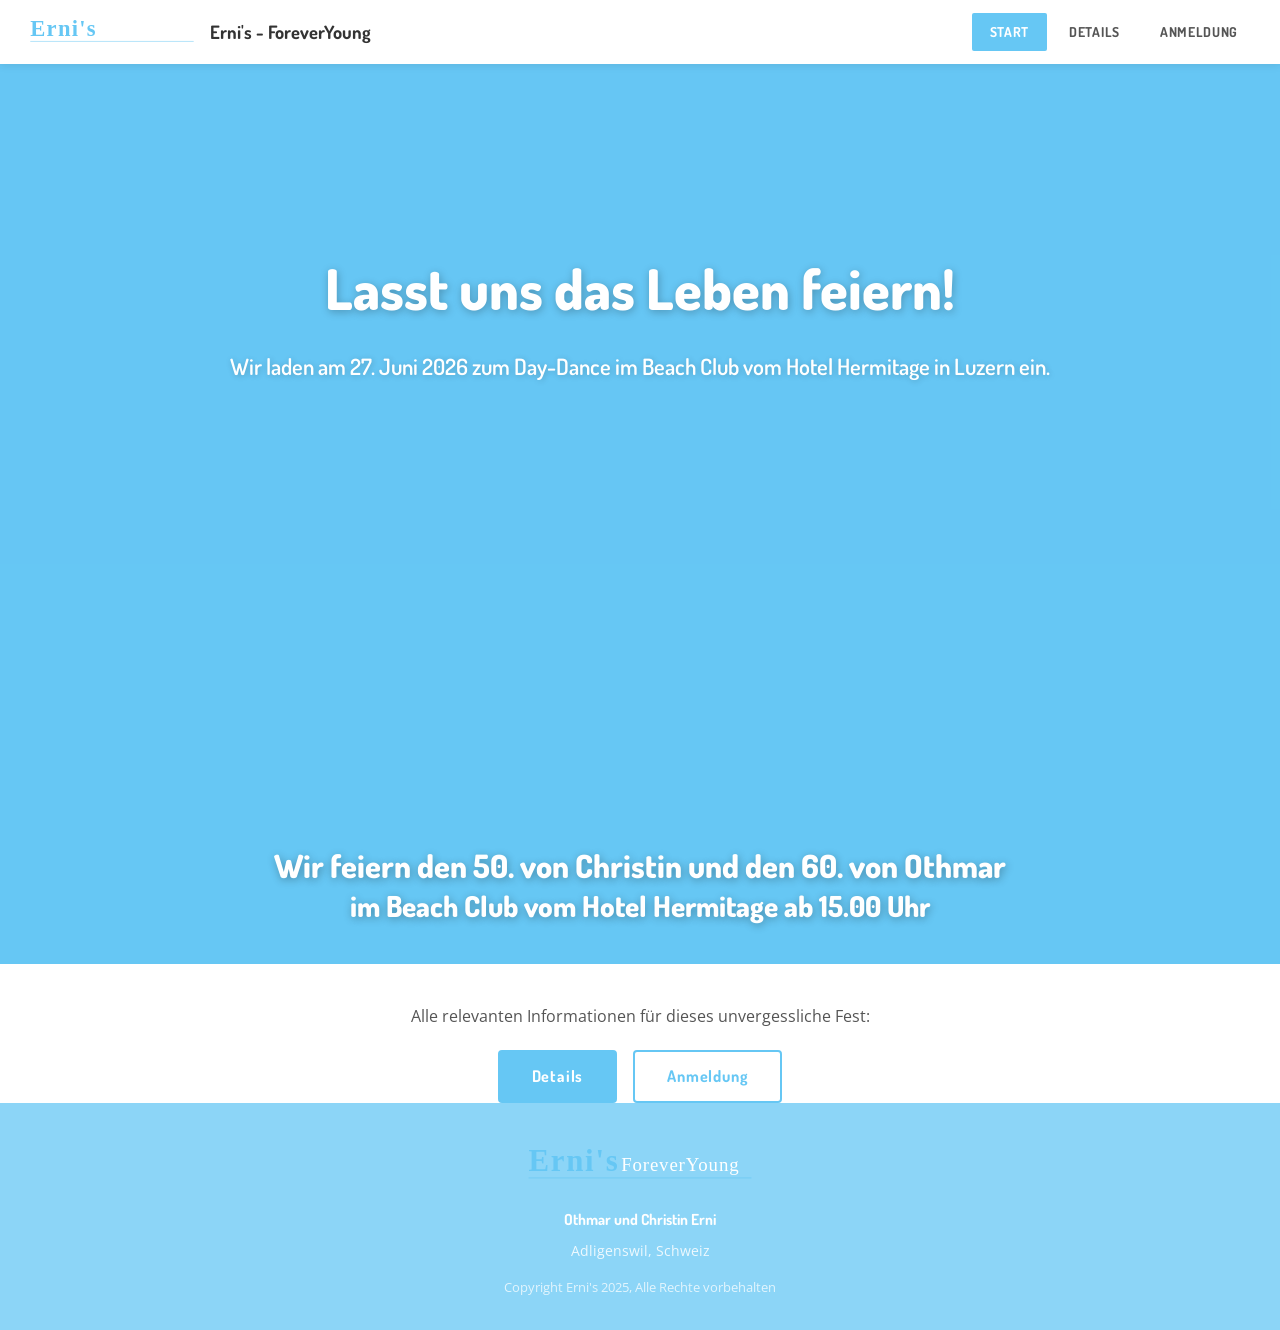
==== index.html @ b179c11f "Initial commit" ====
<!DOCTYPE html>
<html lang="de">
<head>
  <meta charset="UTF-8" />
  <meta name="viewport" content="width=device-width, initial-scale=1.0" />
  <title>Erni's - ForeverYoung</title>
  <link rel="stylesheet" href="assets/style.css" />
  <style>
    .hero-section {
      position: relative;
      background-image: none !important;
      overflow: hidden;
    }
    .hero-slides {
      position: absolute;
      inset: 0;
      z-index: 0;
    }
    .hero-slides .slide {
      position: absolute;
      inset: 0;
      background-size: cover;
      background-position: center;
      opacity: 0;
      animation: slideShow 12s infinite;
    }
    .hero-slides .slide:nth-child(1) {
      background-image: url('assets/images/hermitage_events_apero_am_see.webp');
      animation-delay: 0s;
    }
    .hero-slides .slide:nth-child(2) {
      background-image: url('assets/images/Day-Dance-von-oben_2023-06-27-135048_kiig.webp');
      animation-delay: 6s;
    }
    @keyframes slideShow {
      0%   { opacity: 0; }
      5%   { opacity: 1; }
      45%  { opacity: 1; }
      55%  { opacity: 0; }
      100% { opacity: 0; }
    }
    .hero-section::before { z-index: 1; }
    .hero-section > *:not(.hero-slides) { position: relative; z-index: 2; }
  </style>
</head>
<body>
  <header>
    <a href="index.html" class="header-brand">
      <img src="assets/images/ernislogo.svg" alt="Erni's - ForeverYoung" />
      <span>Erni's - ForeverYoung</span>
    </a>
    <nav>
      <ul>
        <li class="active"><a href="index.html">START</a></li>
        <li><a href="details.html">DETAILS</a></li>
        <li><a href="anmeldung.html">ANMELDUNG</a></li>
      </ul>
    </nav>
  </header>
  <div class="page-body">
    <section class="hero-section">
      <div class="hero-slides">
        <div class="slide"></div>
        <div class="slide"></div>
      </div>
      <h1>Lasst uns das Leben feiern!</h1>
      <p class="hero-subtitle">Wir laden am 27. Juni 2026 zum Day-Dance im Beach Club vom Hotel Hermitage in Luzern ein.</p>
    </section>
    <section class="hero-double">
      <div class="hero-double-inner">
        <h2>
          <span class="line1">Wir feiern den 50. von Christin und den 60. von Othmar</span>
          <span class="line2">im Beach Club vom Hotel Hermitage ab 15.00 Uhr</span>
        </h2>
      </div>
    </section>
    <section class="cta-section">
      <div class="container">
        <p>Alle relevanten Informationen für dieses unvergessliche Fest:</p>
        <div class="cta-buttons">
          <a href="details.html" class="btn btn-primary">Details</a>
          <a href="anmeldung.html" class="btn btn-outline">Anmeldung</a>
        </div>
      </div>
    </section>
    <footer>
      <div class="footer-inner">
        <img class="footer-logo" src="assets/images/ernislogo.svg" alt="Erni's - ForeverYoung" />
        <p class="footer-name">Othmar und Christin Erni</p>
        <p class="footer-location">Adligenswil, Schweiz</p>
        <p class="footer-copy">Copyright Erni's 2025, Alle Rechte vorbehalten</p>
      </div>
    </footer>
  </div>
</body>
</html>
---- assets/style.css ----
/* ============================================
   Erni's - ForeverYoung — Global Stylesheet
   ============================================ */

/* Google Fonts */
@import url('https://fonts.googleapis.com/css2?family=Dosis:wght@400;600;700;800&family=Open+Sans:wght@400;600&display=swap');

/* CSS Variables */
:root {
  --color1: #66c7f4;
  --color1-75: rgba(102, 199, 244, 0.75);
  --font1: 'Dosis', sans-serif;
  --font2: 'Open Sans', sans-serif;
}

/* Reset & Base */
*, *::before, *::after {
  box-sizing: border-box;
  margin: 0;
  padding: 0;
}

html {
  scroll-behavior: smooth;
}

body {
  font-family: var(--font2);
  color: #333;
  background: #fff;
  line-height: 1.6;
}

a {
  color: var(--color1);
  text-decoration: none;
}
a:hover {
  text-decoration: underline;
}

/* ============================================
   HEADER / NAV
   ============================================ */
header {
  position: fixed;
  top: 0;
  left: 0;
  width: 100%;
  background: #fff;
  z-index: 1000;
  box-shadow: 0 2px 8px rgba(0,0,0,0.08);
  display: flex;
  align-items: center;
  justify-content: space-between;
  padding: 0 24px;
  height: 64px;
}

.header-brand {
  display: flex;
  align-items: center;
  gap: 10px;
  text-decoration: none;
  font-family: var(--font1);
  font-size: 1.15rem;
  font-weight: 700;
  color: var(--color1);
}

.header-brand img {
  height: 44px;
  width: auto;
}

.header-brand span {
  color: #333;
}

nav ul {
  list-style: none;
  display: flex;
  gap: 4px;
  margin: 0;
  padding: 0;
}

nav ul li a {
  display: inline-block;
  padding: 8px 18px;
  font-family: var(--font1);
  font-size: 0.85rem;
  font-weight: 700;
  letter-spacing: 0.05em;
  color: #555;
  text-decoration: none;
  border-radius: 2px;
  transition: background 0.2s, color 0.2s;
}

nav ul li a:hover {
  background: var(--color1);
  color: #fff;
}

nav ul li.active a,
nav ul li a.active {
  background: var(--color1);
  color: #fff;
}

/* ============================================
   PAGE BODY OFFSET (fixed header)
   ============================================ */
.page-body {
  padding-top: 64px;
}

/* ============================================
   HERO SECTION
   ============================================ */
.hero-section {
  background-color: var(--color1);
  background-image: url('https://www.campus-hotel-hertenstein.ch/fileadmin/_processed_/9/8/csm_Drohne_2205KLD2968_51691f5fd8.jpg');
  background-size: cover;
  background-position: center;
  background-attachment: fixed;
  padding: 100px 20px;
  text-align: center;
  min-height: 500px;
  display: flex;
  flex-direction: column;
  align-items: center;
  justify-content: center;
  position: relative;
}

.hero-section::before {
  content: '';
  position: absolute;
  inset: 0;
  background: rgba(102, 199, 244, 0.55);
}

.hero-section > * {
  position: relative;
  z-index: 1;
}

.hero-section h1 {
  font-family: var(--font1);
  font-size: clamp(2rem, 5vw, 3.5rem);
  font-weight: 800;
  color: #fff;
  text-shadow: 1px 2px 8px rgba(0,0,0,0.25);
  margin-bottom: 16px;
}

.hero-section .hero-subtitle {
  font-family: var(--font1);
  font-size: clamp(1rem, 2.5vw, 1.4rem);
  font-weight: 600;
  color: #fff;
  text-shadow: 1px 1px 6px rgba(0,0,0,0.2);
}

/* ============================================
   HERO DOUBLE / EVENT DETAILS STRIP
   ============================================ */
.hero-double {
  background-color: var(--color1);
  background-image: url('https://www.campus-hotel-hertenstein.ch/fileadmin/_processed_/9/8/csm_Drohne_2205KLD2968_51691f5fd8.jpg');
  background-size: cover;
  background-position: center 60%;
  min-height: 400px;
  display: flex;
  align-items: flex-end;
  justify-content: center;
  padding: 40px 20px;
}

.hero-double-inner {
  text-align: center;
  color: #fff;
  text-shadow: 1px 2px 8px rgba(0,0,0,0.3);
}

.hero-double-inner h2 {
  font-family: var(--font1);
  font-size: clamp(1.2rem, 3vw, 2rem);
  font-weight: 800;
  line-height: 1.3;
}

.hero-double-inner .line1 {
  display: block;
}
.hero-double-inner .line2 {
  display: block;
  font-size: 0.9em;
}

/* ============================================
   CTA SECTION
   ============================================ */
.cta-section {
  padding: 40px 20px 0;
  text-align: center;
  background: #fff;
}

.cta-section p {
  font-family: var(--font2);
  font-size: 1rem;
  color: #555;
  margin-bottom: 20px;
}

.cta-buttons {
  display: flex;
  justify-content: center;
  gap: 16px;
  flex-wrap: wrap;
}

.btn {
  display: inline-block;
  padding: 12px 32px;
  border-radius: 4px;
  font-family: var(--font1);
  font-size: 1rem;
  font-weight: 700;
  letter-spacing: 0.05em;
  cursor: pointer;
  text-decoration: none;
  transition: background 0.2s, color 0.2s;
}

.btn-primary {
  background: var(--color1);
  color: #fff;
  border: 2px solid var(--color1);
}
.btn-primary:hover {
  background: #3db5e8;
  border-color: #3db5e8;
  color: #fff;
  text-decoration: none;
}

.btn-outline {
  background: transparent;
  color: var(--color1);
  border: 2px solid var(--color1);
}
.btn-outline:hover {
  background: var(--color1);
  color: #fff;
  text-decoration: none;
}

/* ============================================
   CONTENT SECTIONS (Details page)
   ============================================ */
.content-section {
  padding: 40px 0;
  border-bottom: 1px solid #f0f0f0;
}

.content-section:last-of-type {
  border-bottom: none;
}

.content-section h2 {
  font-family: var(--font1);
  font-size: 1.8rem;
  font-weight: 800;
  color: #222;
  margin-bottom: 16px;
}

.content-section h3 {
  font-family: var(--font2);
  font-size: 1rem;
  font-weight: 700;
  color: #333;
  margin: 16px 0 8px;
}

.content-section p {
  font-size: 0.95rem;
  color: #555;
  margin-bottom: 10px;
}

.content-section ul {
  margin: 8px 0 16px 20px;
  color: #555;
  font-size: 0.95rem;
}

.content-section ul li {
  margin-bottom: 6px;
}

/* ============================================
   DIVIDER HEADING (Anmeldung)
   ============================================ */
.divider-heading {
  display: flex;
  align-items: center;
  gap: 16px;
  text-align: center;
  padding: 80px 20px 40px;
}
.divider-heading::before,
.divider-heading::after {
  content: '';
  flex: 1;
  height: 1px;
  background: #ccc;
}
.divider-heading h2 {
  font-family: var(--font1);
  font-size: clamp(1.4rem, 3vw, 2rem);
  font-weight: 800;
  color: #222;
  white-space: nowrap;
}

/* ============================================
   FORM (Anmeldung)
   ============================================ */
.form-section {
  padding: 20px 0 60px;
}

.form-section h3 {
  font-family: var(--font1);
  font-size: 1.4rem;
  font-weight: 800;
  margin-bottom: 20px;
  color: #222;
}

.form-row {
  display: flex;
  gap: 12px;
  margin-bottom: 12px;
}

.form-row .form-group {
  flex: 1;
}

.form-group {
  margin-bottom: 12px;
}

.form-group label {
  display: none; /* shown via placeholder */
}

.form-group input[type="text"],
.form-group input[type="email"],
.form-group textarea {
  width: 100%;
  padding: 12px 14px;
  border: 1px solid #ccc;
  border-radius: 4px;
  font-family: var(--font2);
  font-size: 0.95rem;
  color: #333;
  background: #fff;
  outline: none;
  transition: border-color 0.2s;
  resize: vertical;
}

.form-group input:focus,
.form-group textarea:focus {
  border-color: var(--color1);
}

.form-group textarea {
  min-height: 140px;
}

.form-label-group {
  font-family: var(--font2);
  font-size: 0.9rem;
  font-weight: 600;
  color: #555;
  margin-bottom: 8px;
  margin-top: 8px;
  display: block;
}

.checkbox-group {
  margin-bottom: 6px;
  display: flex;
  align-items: center;
  gap: 8px;
  font-size: 0.93rem;
  color: #444;
}

.checkbox-group input[type="checkbox"] {
  accent-color: var(--color1);
  width: 16px;
  height: 16px;
}

.captcha-group {
  text-align: center;
  margin: 16px 0;
}

.captcha-group label {
  display: block;
  font-size: 0.85rem;
  color: #555;
  margin-bottom: 6px;
}

.captcha-group input {
  padding: 10px 14px;
  border: 1px solid #ccc;
  border-radius: 4px;
  font-size: 0.95rem;
  width: 200px;
  text-align: center;
}

.btn-submit {
  display: block;
  width: 100%;
  padding: 14px;
  background: var(--color1);
  color: #fff;
  border: none;
  border-radius: 4px;
  font-family: var(--font1);
  font-size: 1rem;
  font-weight: 700;
  cursor: pointer;
  transition: background 0.2s;
  margin-top: 16px;
}
.btn-submit:hover {
  background: #3db5e8;
}

/* ============================================
   CONTAINER
   ============================================ */
.container {
  max-width: 960px;
  margin: 0 auto;
  padding: 0 24px;
}

/* ============================================
   FOOTER
   ============================================ */
footer {
  background: var(--color1-75);
  color: #fff;
  padding: 32px 24px;
  text-align: center;
}

.footer-inner {
  display: flex;
  flex-direction: column;
  align-items: center;
  gap: 8px;
}

footer img.footer-logo {
  height: 60px;
  width: auto;
  margin-bottom: 4px;
}

.footer-name {
  font-family: var(--font1);
  font-size: 0.95rem;
  font-weight: 700;
  color: #fff;
}

.footer-location {
  font-size: 0.85rem;
  color: rgba(255,255,255,0.85);
}

.footer-copy {
  font-size: 0.8rem;
  color: rgba(255,255,255,0.75);
  margin-top: 8px;
}

/* ============================================
   RESPONSIVE
   ============================================ */
@media (max-width: 640px) {
  header {
    padding: 0 14px;
  }
  .header-brand span {
    display: none;
  }
  nav ul li a {
    padding: 8px 10px;
    font-size: 0.78rem;
  }
  .form-row {
    flex-direction: column;
    gap: 0;
  }
  .divider-heading {
    padding: 60px 16px 30px;
  }
  .divider-heading h2 {
    font-size: 1.15rem;
  }
}
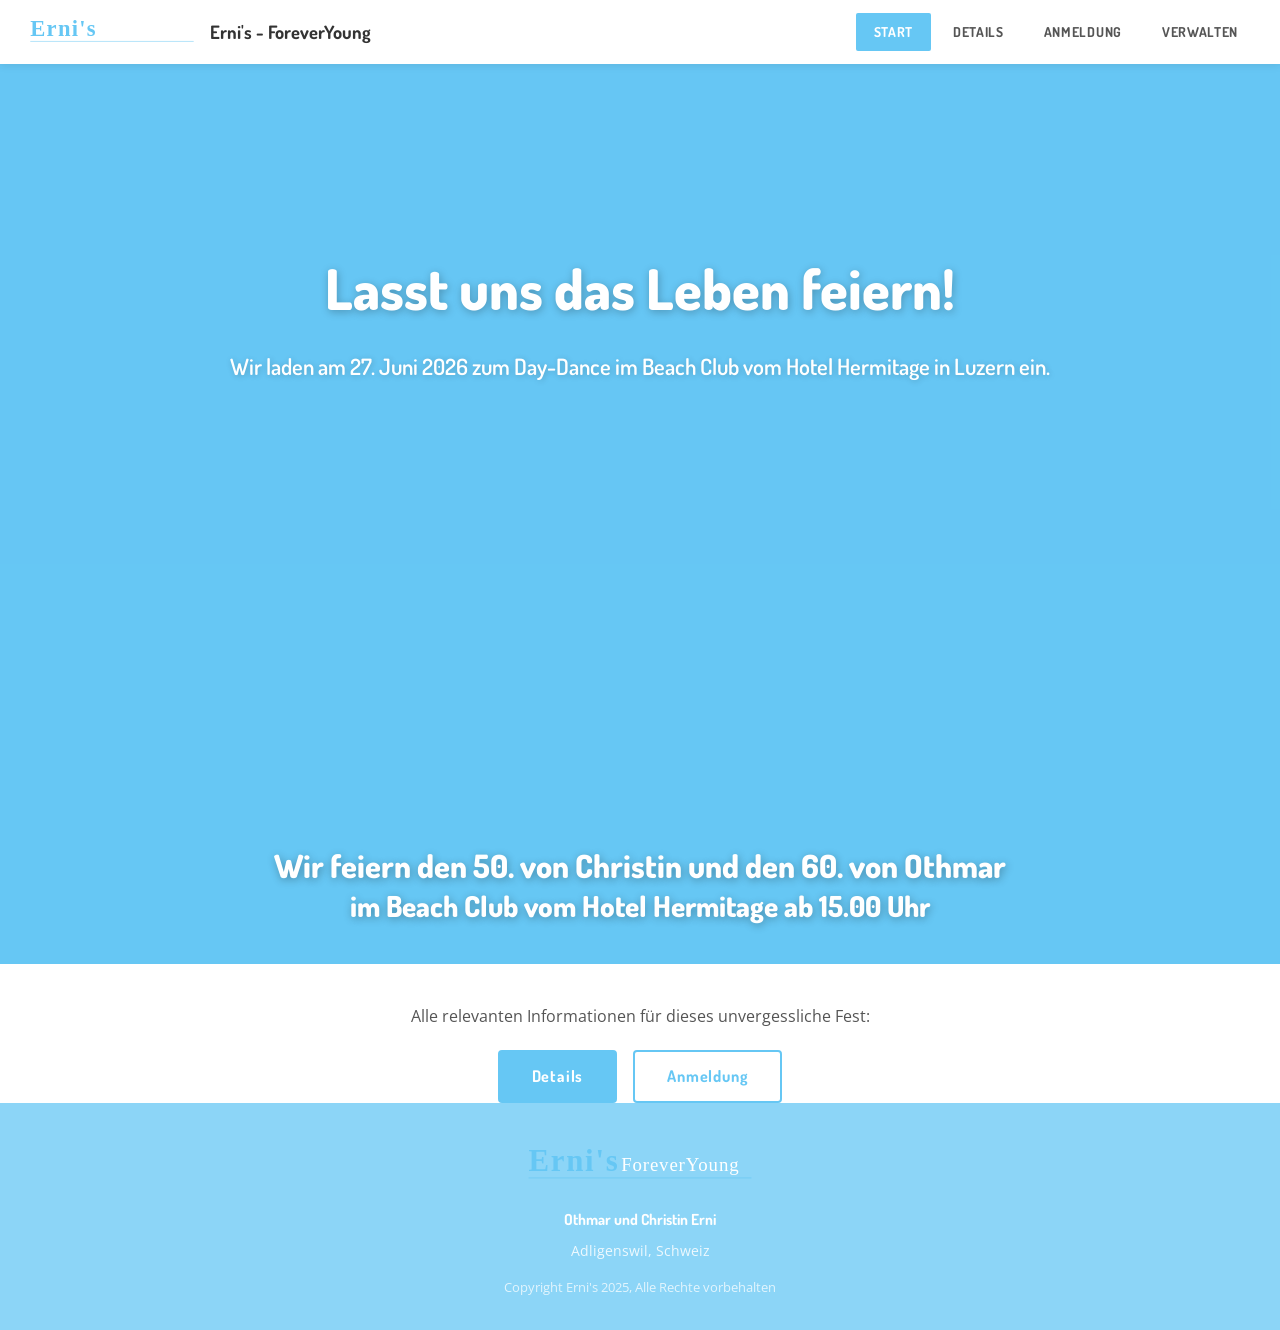
==== commit a1890b04: "asd" ====
--- a/index.html
+++ b/index.html
@@ -54,6 +54,7 @@
         <li class="active"><a href="index.html">START</a></li>
         <li><a href="details.html">DETAILS</a></li>
         <li><a href="anmeldung.html">ANMELDUNG</a></li>
+        <li><a href="verwalten.html">VERWALTEN</a></li>
       </ul>
     </nav>
   </header>
--- a/assets/style.css
+++ b/assets/style.css
@@ -526,3 +526,292 @@
     font-size: 1.15rem;
   }
 }
+
+/* ============================================
+   FORM ENHANCEMENTS (visible labels for a11y)
+   ============================================ */
+.form-group input[type="tel"],
+.form-group input[type="password"] {
+  width: 100%;
+  padding: 12px 14px;
+  border: 1px solid #ccc;
+  border-radius: 4px;
+  font-family: var(--font2);
+  font-size: 0.95rem;
+  color: #333;
+  background: #fff;
+  outline: none;
+  transition: border-color 0.2s;
+}
+.form-group input[type="tel"]:focus,
+.form-group input[type="password"]:focus {
+  border-color: var(--color1);
+}
+.form-group input:disabled,
+.form-group textarea:disabled {
+  background: #f5f5f5;
+  color: #888;
+  cursor: not-allowed;
+}
+
+/* ============================================
+   ALERTS
+   ============================================ */
+.form-alert {
+  display: none;
+  background: #fdecea;
+  border: 1px solid #f5c2c0;
+  color: #8c1d1d;
+  padding: 10px 14px;
+  border-radius: 4px;
+  font-size: 0.9rem;
+  margin-bottom: 14px;
+}
+.form-alert.alert-success {
+  background: #e8f7ef;
+  border-color: #b8e2c8;
+  color: #1f6b3a;
+}
+
+/* ============================================
+   CONFIRMATION CARD
+   ============================================ */
+.confirmation-card {
+  text-align: center;
+  padding: 24px 8px;
+}
+.confirmation-check {
+  width: 64px;
+  height: 64px;
+  border-radius: 50%;
+  background: var(--color1);
+  color: #fff;
+  font-size: 34px;
+  font-weight: 800;
+  line-height: 64px;
+  margin: 0 auto 16px;
+}
+.confirmation-check-neutral {
+  background: #9aa4ae;
+}
+.confirmation-card h3 {
+  font-family: var(--font1);
+  font-size: 1.6rem;
+  font-weight: 800;
+  color: #222;
+  margin-bottom: 10px;
+}
+.confirmation-lead {
+  color: #555;
+  font-size: 1rem;
+  margin-bottom: 20px;
+}
+.confirmation-note {
+  color: #666;
+  font-size: 0.88rem;
+  margin-top: 14px;
+  text-align: left;
+  background: #f8fbfd;
+  border-left: 3px solid var(--color1);
+  padding: 10px 12px;
+  border-radius: 2px;
+}
+.confirmation-actions {
+  display: flex;
+  justify-content: center;
+  gap: 12px;
+  flex-wrap: wrap;
+  margin-top: 20px;
+}
+
+/* ============================================
+   CODE DISPLAY
+   ============================================ */
+.code-display {
+  background: #f5fbfe;
+  border: 1px dashed var(--color1);
+  border-radius: 6px;
+  padding: 18px 16px;
+  margin: 18px 0;
+  text-align: center;
+}
+.code-display-inline {
+  display: flex;
+  align-items: center;
+  justify-content: space-between;
+  text-align: left;
+  padding: 12px 16px;
+  gap: 12px;
+  flex-wrap: wrap;
+}
+.code-display-label {
+  font-size: 0.75rem;
+  color: #777;
+  letter-spacing: 0.08em;
+  text-transform: uppercase;
+}
+.code-display-value {
+  font-family: Consolas, 'Courier New', monospace;
+  font-size: 1.4rem;
+  font-weight: 700;
+  color: #1a6fa3;
+  margin-top: 4px;
+  letter-spacing: 0.06em;
+  word-break: break-all;
+}
+.code-display-status {
+  color: #b43a3a;
+  font-size: 0.85rem;
+  font-weight: 700;
+  margin-left: auto;
+}
+.code-copy-btn {
+  margin-top: 10px;
+  background: transparent;
+  border: 1px solid var(--color1);
+  color: var(--color1);
+  padding: 6px 14px;
+  border-radius: 4px;
+  font-family: var(--font1);
+  font-size: 0.85rem;
+  font-weight: 700;
+  cursor: pointer;
+  transition: background 0.15s, color 0.15s;
+}
+.code-copy-btn:hover {
+  background: var(--color1);
+  color: #fff;
+}
+
+/* ============================================
+   DANGER ZONE (cancel registration)
+   ============================================ */
+.danger-zone {
+  margin-top: 32px;
+  padding: 18px;
+  border: 1px solid #f0c7c7;
+  border-radius: 6px;
+  background: #fef7f7;
+}
+.danger-zone h4 {
+  font-family: var(--font1);
+  font-size: 1rem;
+  font-weight: 800;
+  color: #8c1d1d;
+  margin-bottom: 8px;
+}
+.danger-zone p {
+  color: #6b3c3c;
+  font-size: 0.9rem;
+  margin-bottom: 12px;
+}
+.btn-danger {
+  background: #c93838;
+  color: #fff;
+  border: 2px solid #c93838;
+}
+.btn-danger:hover {
+  background: #a62c2c;
+  border-color: #a62c2c;
+  color: #fff;
+  text-decoration: none;
+}
+.btn-danger:disabled {
+  opacity: 0.5;
+  cursor: not-allowed;
+}
+
+/* ============================================
+   ADMIN
+   ============================================ */
+.admin-toolbar {
+  display: flex;
+  align-items: center;
+  justify-content: space-between;
+  gap: 16px;
+  flex-wrap: wrap;
+  margin-bottom: 16px;
+  padding: 12px 0;
+  border-bottom: 1px solid #eee;
+}
+.admin-totals {
+  display: flex;
+  gap: 8px;
+  flex-wrap: wrap;
+}
+.admin-actions {
+  display: flex;
+  gap: 8px;
+  flex-wrap: wrap;
+}
+.admin-pill {
+  background: #f2f5f7;
+  color: #444;
+  font-size: 0.85rem;
+  padding: 6px 12px;
+  border-radius: 999px;
+}
+.admin-pill-primary {
+  background: var(--color1);
+  color: #fff;
+}
+.admin-pill-muted {
+  background: #eee;
+  color: #666;
+}
+.admin-table-wrap {
+  overflow-x: auto;
+  border: 1px solid #eee;
+  border-radius: 4px;
+}
+.admin-table {
+  width: 100%;
+  border-collapse: collapse;
+  font-size: 0.88rem;
+}
+.admin-table th,
+.admin-table td {
+  text-align: left;
+  padding: 10px 12px;
+  border-bottom: 1px solid #f0f0f0;
+  vertical-align: top;
+}
+.admin-table th {
+  background: #f8fbfd;
+  font-family: var(--font1);
+  font-size: 0.8rem;
+  font-weight: 700;
+  letter-spacing: 0.03em;
+  text-transform: uppercase;
+  color: #555;
+  position: sticky;
+  top: 0;
+}
+.admin-table tbody tr:hover {
+  background: #fafcfd;
+}
+.admin-table .row-cancelled {
+  opacity: 0.55;
+  text-decoration: line-through;
+}
+.admin-table .mono {
+  font-family: Consolas, monospace;
+  font-size: 0.85rem;
+  color: #1a6fa3;
+}
+.admin-table .col-note {
+  max-width: 240px;
+  white-space: pre-wrap;
+  word-break: break-word;
+}
+.tag {
+  display: inline-block;
+  padding: 2px 8px;
+  border-radius: 999px;
+  font-size: 0.72rem;
+  font-weight: 700;
+  letter-spacing: 0.04em;
+  text-transform: uppercase;
+}
+.tag-ok { background: #e8f7ef; color: #1f6b3a; }
+.tag-muted { background: #ececec; color: #777; }
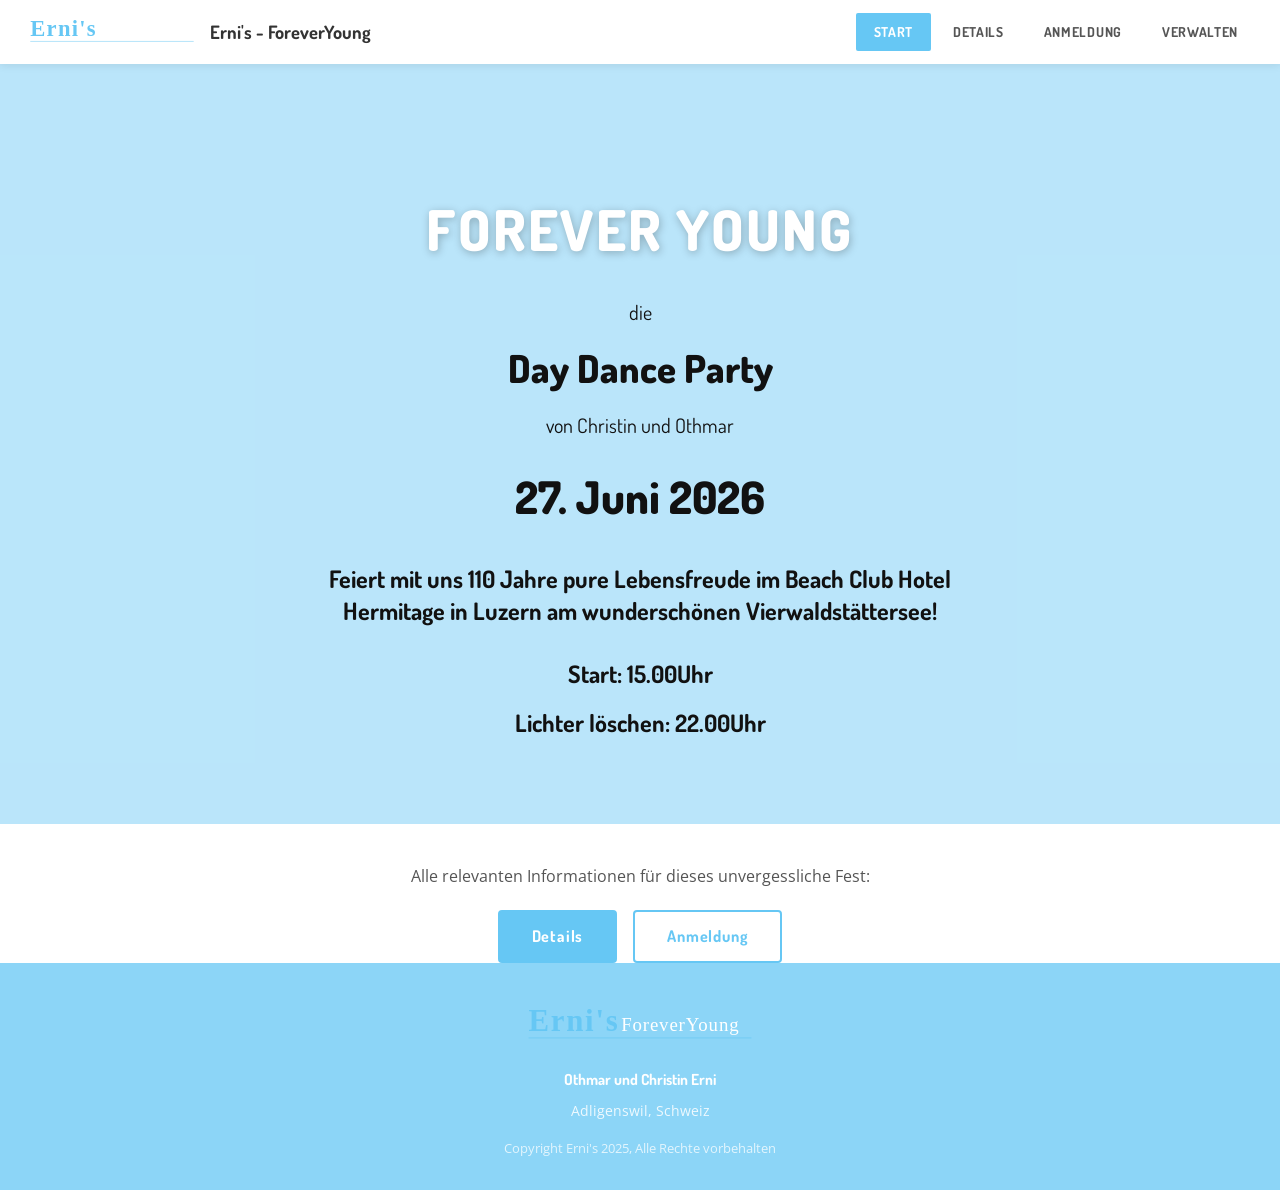
==== commit e9ea7f70: "s" ====
--- a/index.html
+++ b/index.html
@@ -59,20 +59,20 @@
     </nav>
   </header>
   <div class="page-body">
-    <section class="hero-section">
+    <section class="hero-section hero-poster">
       <div class="hero-slides">
         <div class="slide"></div>
         <div class="slide"></div>
       </div>
-      <h1>Lasst uns das Leben feiern!</h1>
-      <p class="hero-subtitle">Wir laden am 27. Juni 2026 zum Day-Dance im Beach Club vom Hotel Hermitage in Luzern ein.</p>
-    </section>
-    <section class="hero-double">
-      <div class="hero-double-inner">
-        <h2>
-          <span class="line1">Wir feiern den 50. von Christin und den 60. von Othmar</span>
-          <span class="line2">im Beach Club vom Hotel Hermitage ab 15.00 Uhr</span>
-        </h2>
+      <div class="hero-content">
+        <h1 class="hero-brand">FOREVER YOUNG</h1>
+        <p class="hero-tagline-small">die</p>
+        <p class="hero-tagline-big">Day Dance Party</p>
+        <p class="hero-tagline-small">von Christin und Othmar</p>
+        <p class="hero-date">27. Juni 2026</p>
+        <p class="hero-lead">Feiert mit uns 110 Jahre pure Lebensfreude im Beach Club Hotel Hermitage in Luzern am wunderschönen Vierwaldstättersee!</p>
+        <p class="hero-times">Start: 15.00Uhr</p>
+        <p class="hero-times">Lichter löschen: 22.00Uhr</p>
       </div>
     </section>
     <section class="cta-section">
--- a/assets/style.css
+++ b/assets/style.css
@@ -815,3 +815,97 @@
 }
 .tag-ok { background: #e8f7ef; color: #1f6b3a; }
 .tag-muted { background: #ececec; color: #777; }
+
+/* Conditional form field (partner name appears when checkbox ticked) */
+.conditional-field {
+  margin: 4px 0 10px 26px;
+  padding-left: 10px;
+  border-left: 2px solid var(--color1);
+}
+.conditional-field label {
+  display: block;
+  font-size: 0.8rem;
+  font-weight: 600;
+  color: #555;
+  margin-bottom: 4px;
+}
+.conditional-field input[type="text"] {
+  width: 100%;
+  padding: 10px 12px;
+  border: 1px solid #ccc;
+  border-radius: 4px;
+  font-family: var(--font2);
+  font-size: 0.93rem;
+  color: #333;
+  background: #fff;
+  outline: none;
+}
+.conditional-field input[type="text"]:focus {
+  border-color: var(--color1);
+}
+
+/* ============================================
+   HERO POSTER (Startseite — schwarzer Text auf Foto)
+   ============================================ */
+.hero-poster {
+  min-height: 640px;
+  padding: 120px 20px 80px;
+}
+.hero-poster::before {
+  background: rgba(255, 255, 255, 0.55);
+}
+.hero-content {
+  max-width: 720px;
+  margin: 0 auto;
+  text-align: center;
+  color: #111;
+  text-shadow: none;
+  display: flex;
+  flex-direction: column;
+  gap: 6px;
+}
+.hero-brand {
+  font-family: var(--font1);
+  font-size: clamp(2rem, 5vw, 3.2rem);
+  font-weight: 800;
+  letter-spacing: 0.04em;
+  color: #111;
+  text-shadow: none;
+  margin: 0 0 4px;
+}
+.hero-tagline-small {
+  font-family: var(--font1);
+  font-size: clamp(1rem, 2vw, 1.25rem);
+  font-weight: 400;
+  color: #111;
+  margin: 0;
+}
+.hero-tagline-big {
+  font-family: var(--font1);
+  font-size: clamp(1.6rem, 4vw, 2.4rem);
+  font-weight: 800;
+  color: #111;
+  margin: 4px 0;
+}
+.hero-date {
+  font-family: var(--font1);
+  font-size: clamp(1.8rem, 4.5vw, 2.8rem);
+  font-weight: 800;
+  color: #111;
+  margin: 14px 0 24px;
+}
+.hero-lead {
+  font-family: var(--font1);
+  font-size: clamp(1.1rem, 2.4vw, 1.5rem);
+  font-weight: 700;
+  line-height: 1.35;
+  color: #111;
+  margin: 0 0 20px;
+}
+.hero-times {
+  font-family: var(--font1);
+  font-size: clamp(1.1rem, 2.4vw, 1.5rem);
+  font-weight: 700;
+  color: #111;
+  margin: 2px 0;
+}
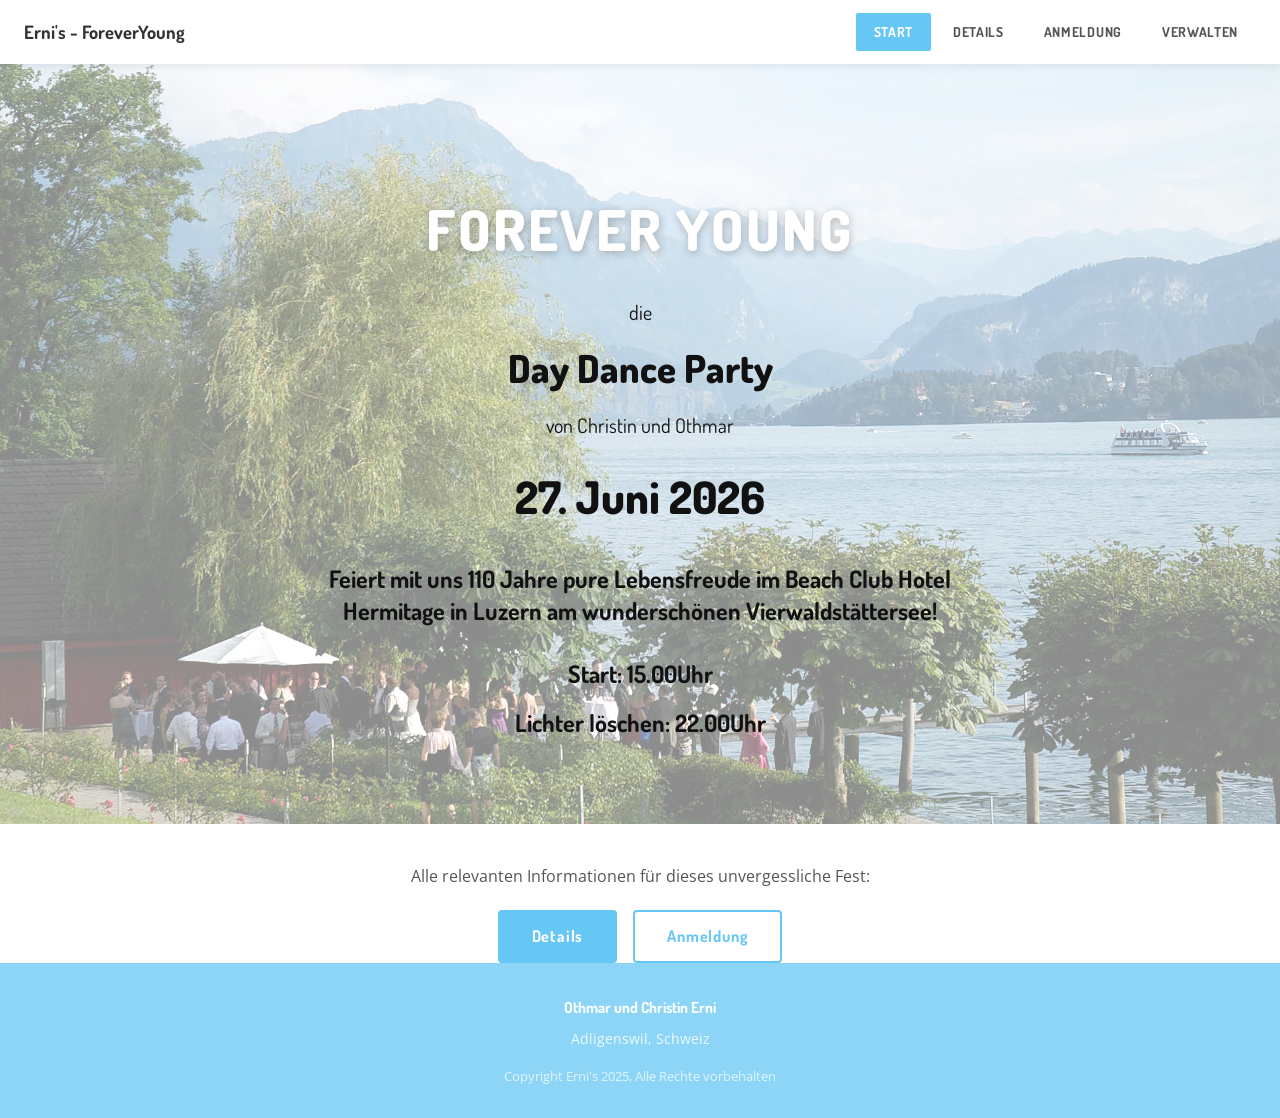
==== commit 8401b729: "sd" ====
--- a/index.html
+++ b/index.html
@@ -22,23 +22,9 @@
       background-size: cover;
       background-position: center;
       opacity: 0;
-      animation: slideShow 12s infinite;
+      transition: opacity 1.5s ease-in-out;
     }
-    .hero-slides .slide:nth-child(1) {
-      background-image: url('assets/images/hermitage_events_apero_am_see.webp');
-      animation-delay: 0s;
-    }
-    .hero-slides .slide:nth-child(2) {
-      background-image: url('assets/images/Day-Dance-von-oben_2023-06-27-135048_kiig.webp');
-      animation-delay: 6s;
-    }
-    @keyframes slideShow {
-      0%   { opacity: 0; }
-      5%   { opacity: 1; }
-      45%  { opacity: 1; }
-      55%  { opacity: 0; }
-      100% { opacity: 0; }
-    }
+    .hero-slides .slide.is-active { opacity: 1; }
     .hero-section::before { z-index: 1; }
     .hero-section > *:not(.hero-slides) { position: relative; z-index: 2; }
   </style>
@@ -46,7 +32,6 @@
 <body>
   <header>
     <a href="index.html" class="header-brand">
-      <img src="assets/images/ernislogo.svg" alt="Erni's - ForeverYoung" />
       <span>Erni's - ForeverYoung</span>
     </a>
     <nav>
@@ -60,10 +45,7 @@
   </header>
   <div class="page-body">
     <section class="hero-section hero-poster">
-      <div class="hero-slides">
-        <div class="slide"></div>
-        <div class="slide"></div>
-      </div>
+      <div class="hero-slides" id="heroSlides"></div>
       <div class="hero-content">
         <h1 class="hero-brand">FOREVER YOUNG</h1>
         <p class="hero-tagline-small">die</p>
@@ -86,12 +68,86 @@
     </section>
     <footer>
       <div class="footer-inner">
-        <img class="footer-logo" src="assets/images/ernislogo.svg" alt="Erni's - ForeverYoung" />
         <p class="footer-name">Othmar und Christin Erni</p>
         <p class="footer-location">Adligenswil, Schweiz</p>
         <p class="footer-copy">Copyright Erni's 2025, Alle Rechte vorbehalten</p>
       </div>
     </footer>
   </div>
+
+  <script>
+  (function () {
+    // Hero slideshow: rotate through Fotos + 2 original hero images.
+    const images = [
+      'assets/images/hermitage_events_apero_am_see.webp',
+      'assets/images/Day-Dance-von-oben_2023-06-27-135048_kiig.webp',
+      'assets/Fotos/WhatsApp%20Image%202026-04-05%20at%2008.02.22.jpeg',
+      'assets/Fotos/WhatsApp%20Image%202026-04-05%20at%2008.02.22%20(1).jpeg',
+      'assets/Fotos/WhatsApp%20Image%202026-04-05%20at%2008.02.23.jpeg',
+      'assets/Fotos/WhatsApp%20Image%202026-04-05%20at%2008.02.23%20(1).jpeg',
+      'assets/Fotos/WhatsApp%20Image%202026-04-05%20at%2008.02.23%20(2).jpeg',
+      'assets/Fotos/WhatsApp%20Image%202026-04-05%20at%2008.02.23%20(3).jpeg',
+      'assets/Fotos/WhatsApp%20Image%202026-04-05%20at%2008.02.23%20(4).jpeg',
+      'assets/Fotos/WhatsApp%20Image%202026-04-05%20at%2008.02.23%20(5).jpeg',
+      'assets/Fotos/WhatsApp%20Image%202026-04-05%20at%2008.02.23%20(6).jpeg',
+      'assets/Fotos/WhatsApp%20Image%202026-04-05%20at%2008.02.24.jpeg',
+      'assets/Fotos/WhatsApp%20Image%202026-04-05%20at%2008.02.24%20(1).jpeg',
+      'assets/Fotos/WhatsApp%20Image%202026-04-05%20at%2008.02.24%20(2).jpeg',
+      'assets/Fotos/WhatsApp%20Image%202026-04-05%20at%2008.02.24%20(3).jpeg',
+      'assets/Fotos/WhatsApp%20Image%202026-04-05%20at%2008.02.24%20(4).jpeg',
+      'assets/Fotos/WhatsApp%20Image%202026-04-05%20at%2008.02.24%20(5).jpeg',
+      'assets/Fotos/WhatsApp%20Image%202026-04-05%20at%2008.02.24%20(6).jpeg',
+      'assets/Fotos/WhatsApp%20Image%202026-04-05%20at%2008.02.24%20(7).jpeg',
+      'assets/Fotos/WhatsApp%20Image%202026-04-05%20at%2008.02.24%20(8).jpeg',
+      'assets/Fotos/WhatsApp%20Image%202026-04-05%20at%2008.02.25.jpeg',
+      'assets/Fotos/WhatsApp%20Image%202026-04-05%20at%2008.02.25%20(1).jpeg',
+      'assets/Fotos/WhatsApp%20Image%202026-04-05%20at%2008.02.25%20(2).jpeg',
+      'assets/Fotos/WhatsApp%20Image%202026-04-05%20at%2008.02.25%20(3).jpeg',
+      'assets/Fotos/WhatsApp%20Image%202026-04-05%20at%2008.02.25%20(4).jpeg',
+      'assets/Fotos/WhatsApp%20Image%202026-04-05%20at%2008.02.25%20(5).jpeg',
+      'assets/Fotos/WhatsApp%20Image%202026-04-05%20at%2008.02.25%20(6).jpeg',
+      'assets/Fotos/WhatsApp%20Image%202026-04-05%20at%2008.02.25%20(7).jpeg',
+      'assets/Fotos/WhatsApp%20Image%202026-04-05%20at%2008.02.26.jpeg',
+      'assets/Fotos/WhatsApp%20Image%202026-04-05%20at%2008.02.26%20(1).jpeg',
+      'assets/Fotos/WhatsApp%20Image%202026-04-05%20at%2008.02.26%20(2).jpeg',
+      'assets/Fotos/WhatsApp%20Image%202026-04-05%20at%2008.02.26%20(3).jpeg',
+      'assets/Fotos/WhatsApp%20Image%202026-04-05%20at%2008.02.26%20(4).jpeg'
+    ];
+
+    const container = document.getElementById('heroSlides');
+    if (!container || !images.length) return;
+
+    // Two layered slides for smooth crossfade.
+    const a = document.createElement('div'); a.className = 'slide is-active';
+    const b = document.createElement('div'); b.className = 'slide';
+    container.appendChild(a); container.appendChild(b);
+
+    let idx = 0;
+    a.style.backgroundImage = 'url("' + images[0] + '")';
+
+    function preload(src) {
+      return new Promise((resolve) => {
+        const img = new Image();
+        img.onload = img.onerror = () => resolve();
+        img.src = src;
+      });
+    }
+
+    async function cycle() {
+      idx = (idx + 1) % images.length;
+      const next = images[idx];
+      await preload(next);
+      const active = a.classList.contains('is-active') ? a : b;
+      const inactive = active === a ? b : a;
+      inactive.style.backgroundImage = 'url("' + next + '")';
+      inactive.classList.add('is-active');
+      active.classList.remove('is-active');
+    }
+
+    // Preload the next image soon; then run on interval.
+    preload(images[1 % images.length]);
+    setInterval(cycle, 5000);
+  })();
+  </script>
 </body>
 </html>
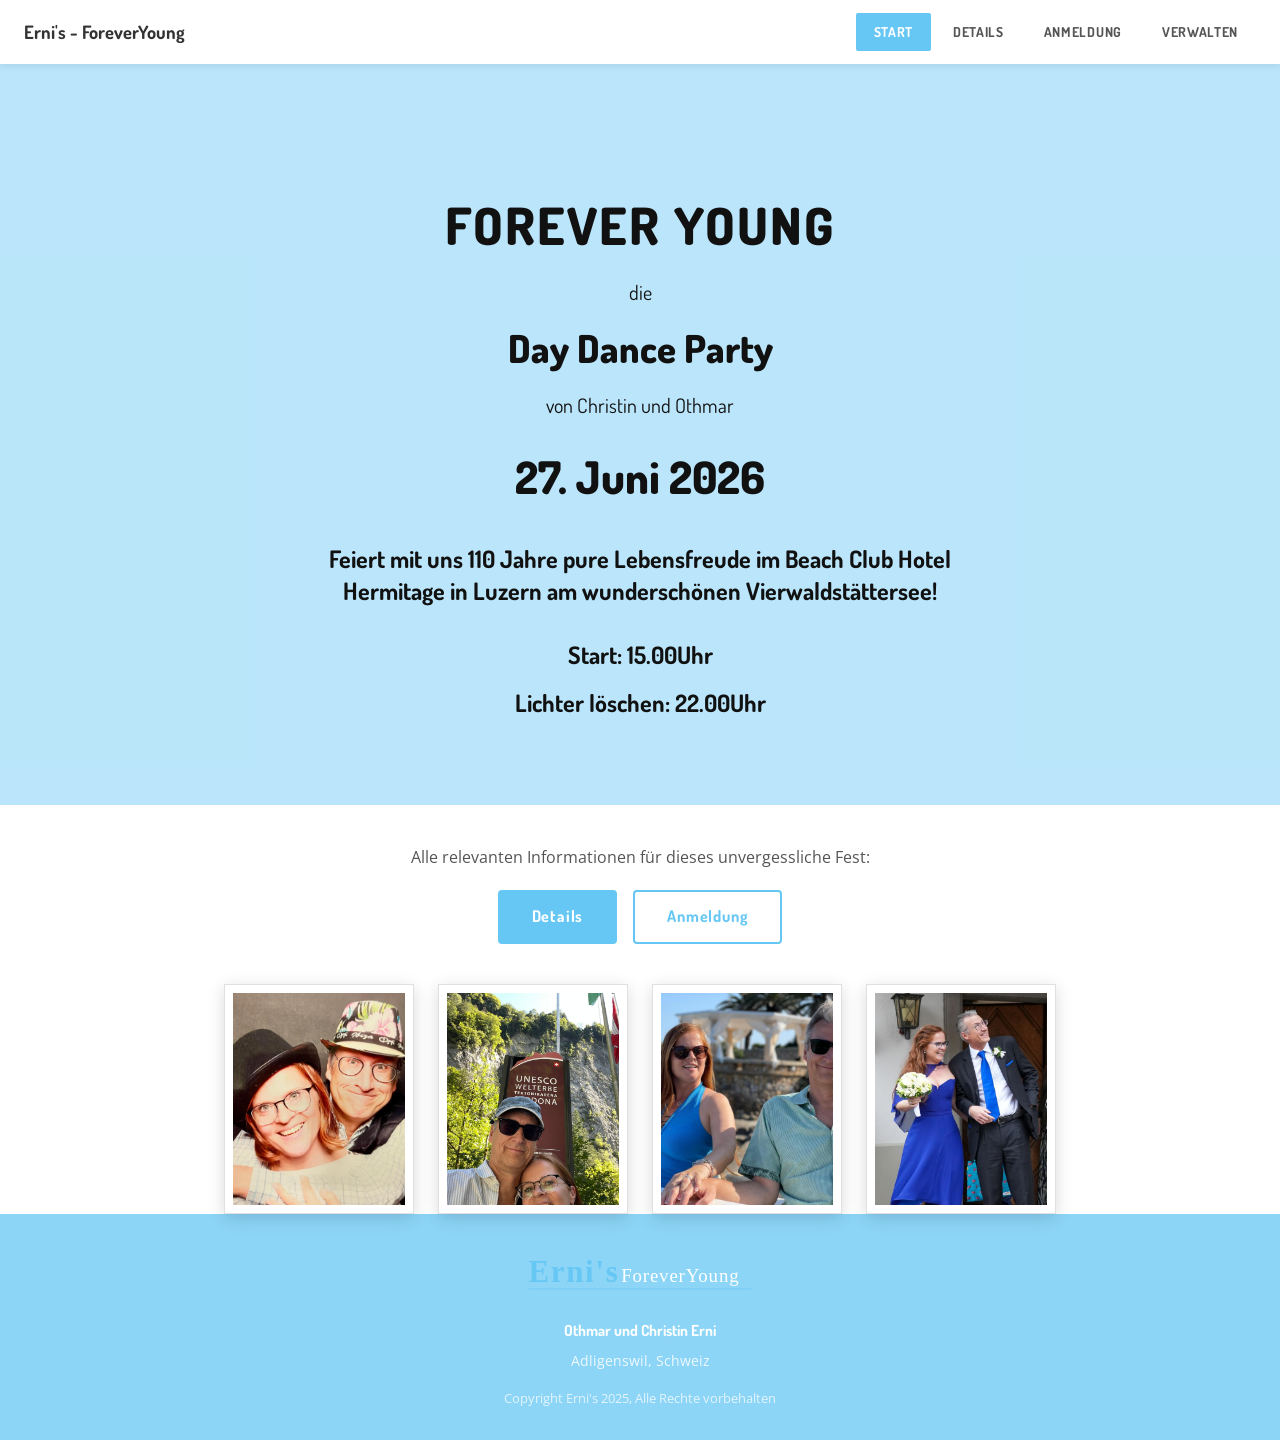
==== commit cd84e8fa: "old baxck" ====
--- a/index.html
+++ b/index.html
@@ -22,9 +22,23 @@
       background-size: cover;
       background-position: center;
       opacity: 0;
-      transition: opacity 1.5s ease-in-out;
+      animation: slideShow 12s infinite;
     }
-    .hero-slides .slide.is-active { opacity: 1; }
+    .hero-slides .slide:nth-child(1) {
+      background-image: url('assets/images/hermitage_events_apero_am_see.webp');
+      animation-delay: 0s;
+    }
+    .hero-slides .slide:nth-child(2) {
+      background-image: url('assets/images/Day-Dance-von-oben_2023-06-27-135048_kiig.webp');
+      animation-delay: 6s;
+    }
+    @keyframes slideShow {
+      0%   { opacity: 0; }
+      5%   { opacity: 1; }
+      45%  { opacity: 1; }
+      55%  { opacity: 0; }
+      100% { opacity: 0; }
+    }
     .hero-section::before { z-index: 1; }
     .hero-section > *:not(.hero-slides) { position: relative; z-index: 2; }
   </style>
@@ -45,7 +59,10 @@
   </header>
   <div class="page-body">
     <section class="hero-section hero-poster">
-      <div class="hero-slides" id="heroSlides"></div>
+      <div class="hero-slides">
+        <div class="slide"></div>
+        <div class="slide"></div>
+      </div>
       <div class="hero-content">
         <h1 class="hero-brand">FOREVER YOUNG</h1>
         <p class="hero-tagline-small">die</p>
@@ -64,11 +81,17 @@
           <a href="details.html" class="btn btn-primary">Details</a>
           <a href="anmeldung.html" class="btn btn-outline">Anmeldung</a>
         </div>
+        <div class="frames-gallery" id="framesGallery">
+          <div class="photo-frame" id="frame0"></div>
+          <div class="photo-frame" id="frame1"></div>
+          <div class="photo-frame" id="frame2"></div>
+          <div class="photo-frame" id="frame3"></div>
+        </div>
       </div>
     </section>
     <footer>
       <div class="footer-inner">
-        <p class="footer-name">Othmar und Christin Erni</p>
+        <img class="footer-logo" src="assets/images/ernislogo.svg" alt="Erni's - ForeverYoung" />        <p class="footer-name">Othmar und Christin Erni</p>
         <p class="footer-location">Adligenswil, Schweiz</p>
         <p class="footer-copy">Copyright Erni's 2025, Alle Rechte vorbehalten</p>
       </div>
@@ -77,76 +100,96 @@
 
   <script>
   (function () {
-    // Hero slideshow: rotate through Fotos + 2 original hero images.
-    const images = [
-      'assets/images/hermitage_events_apero_am_see.webp',
-      'assets/images/Day-Dance-von-oben_2023-06-27-135048_kiig.webp',
-      'assets/Fotos/WhatsApp%20Image%202026-04-05%20at%2008.02.22.jpeg',
-      'assets/Fotos/WhatsApp%20Image%202026-04-05%20at%2008.02.22%20(1).jpeg',
-      'assets/Fotos/WhatsApp%20Image%202026-04-05%20at%2008.02.23.jpeg',
-      'assets/Fotos/WhatsApp%20Image%202026-04-05%20at%2008.02.23%20(1).jpeg',
-      'assets/Fotos/WhatsApp%20Image%202026-04-05%20at%2008.02.23%20(2).jpeg',
-      'assets/Fotos/WhatsApp%20Image%202026-04-05%20at%2008.02.23%20(3).jpeg',
-      'assets/Fotos/WhatsApp%20Image%202026-04-05%20at%2008.02.23%20(4).jpeg',
-      'assets/Fotos/WhatsApp%20Image%202026-04-05%20at%2008.02.23%20(5).jpeg',
-      'assets/Fotos/WhatsApp%20Image%202026-04-05%20at%2008.02.23%20(6).jpeg',
-      'assets/Fotos/WhatsApp%20Image%202026-04-05%20at%2008.02.24.jpeg',
-      'assets/Fotos/WhatsApp%20Image%202026-04-05%20at%2008.02.24%20(1).jpeg',
-      'assets/Fotos/WhatsApp%20Image%202026-04-05%20at%2008.02.24%20(2).jpeg',
-      'assets/Fotos/WhatsApp%20Image%202026-04-05%20at%2008.02.24%20(3).jpeg',
-      'assets/Fotos/WhatsApp%20Image%202026-04-05%20at%2008.02.24%20(4).jpeg',
-      'assets/Fotos/WhatsApp%20Image%202026-04-05%20at%2008.02.24%20(5).jpeg',
-      'assets/Fotos/WhatsApp%20Image%202026-04-05%20at%2008.02.24%20(6).jpeg',
-      'assets/Fotos/WhatsApp%20Image%202026-04-05%20at%2008.02.24%20(7).jpeg',
-      'assets/Fotos/WhatsApp%20Image%202026-04-05%20at%2008.02.24%20(8).jpeg',
-      'assets/Fotos/WhatsApp%20Image%202026-04-05%20at%2008.02.25.jpeg',
-      'assets/Fotos/WhatsApp%20Image%202026-04-05%20at%2008.02.25%20(1).jpeg',
-      'assets/Fotos/WhatsApp%20Image%202026-04-05%20at%2008.02.25%20(2).jpeg',
-      'assets/Fotos/WhatsApp%20Image%202026-04-05%20at%2008.02.25%20(3).jpeg',
-      'assets/Fotos/WhatsApp%20Image%202026-04-05%20at%2008.02.25%20(4).jpeg',
-      'assets/Fotos/WhatsApp%20Image%202026-04-05%20at%2008.02.25%20(5).jpeg',
-      'assets/Fotos/WhatsApp%20Image%202026-04-05%20at%2008.02.25%20(6).jpeg',
-      'assets/Fotos/WhatsApp%20Image%202026-04-05%20at%2008.02.25%20(7).jpeg',
-      'assets/Fotos/WhatsApp%20Image%202026-04-05%20at%2008.02.26.jpeg',
-      'assets/Fotos/WhatsApp%20Image%202026-04-05%20at%2008.02.26%20(1).jpeg',
-      'assets/Fotos/WhatsApp%20Image%202026-04-05%20at%2008.02.26%20(2).jpeg',
-      'assets/Fotos/WhatsApp%20Image%202026-04-05%20at%2008.02.26%20(3).jpeg',
-      'assets/Fotos/WhatsApp%20Image%202026-04-05%20at%2008.02.26%20(4).jpeg'
+    // Frames gallery: 4 photo frames in the white CTA area.
+    // Each frame holds two <img> layers and crossfades between them.
+    // Photos are split into 4 segments so all 4 frames show different shots simultaneously.
+    const photos = [
+      'assets/Fotos/foto-01.jpeg', 'assets/Fotos/foto-02.jpeg',
+      'assets/Fotos/foto-03.jpeg', 'assets/Fotos/foto-04.jpeg',
+      'assets/Fotos/foto-05.jpeg', 'assets/Fotos/foto-06.jpeg',
+      'assets/Fotos/foto-07.jpeg', 'assets/Fotos/foto-08.jpeg',
+      'assets/Fotos/foto-09.jpeg', 'assets/Fotos/foto-10.jpeg',
+      'assets/Fotos/foto-11.jpeg', 'assets/Fotos/foto-12.jpeg',
+      'assets/Fotos/foto-13.jpeg', 'assets/Fotos/foto-14.jpeg',
+      'assets/Fotos/foto-15.jpeg', 'assets/Fotos/foto-16.jpeg',
+      'assets/Fotos/foto-17.jpeg', 'assets/Fotos/foto-18.jpeg',
+      'assets/Fotos/foto-19.jpeg', 'assets/Fotos/foto-20.jpeg',
+      'assets/Fotos/foto-21.jpeg', 'assets/Fotos/foto-22.jpeg',
+      'assets/Fotos/foto-23.jpeg', 'assets/Fotos/foto-24.jpeg',
+      'assets/Fotos/foto-25.jpeg', 'assets/Fotos/foto-26.jpeg',
+      'assets/Fotos/foto-27.jpeg', 'assets/Fotos/foto-28.jpeg',
+      'assets/Fotos/foto-29.jpeg', 'assets/Fotos/foto-30.jpeg',
+      'assets/Fotos/foto-31.jpeg'
     ];
 
-    const container = document.getElementById('heroSlides');
-    if (!container || !images.length) return;
-
-    // Two layered slides for smooth crossfade.
-    const a = document.createElement('div'); a.className = 'slide is-active';
-    const b = document.createElement('div'); b.className = 'slide';
-    container.appendChild(a); container.appendChild(b);
-
-    let idx = 0;
-    a.style.backgroundImage = 'url("' + images[0] + '")';
-
-    function preload(src) {
-      return new Promise((resolve) => {
-        const img = new Image();
-        img.onload = img.onerror = () => resolve();
-        img.src = src;
-      });
+    function shuffle(a) {
+      for (let i = a.length - 1; i > 0; i--) {
+        const j = Math.floor(Math.random() * (i + 1));
+        [a[i], a[j]] = [a[j], a[i]];
+      }
+      return a;
     }
 
-    async function cycle() {
-      idx = (idx + 1) % images.length;
-      const next = images[idx];
-      await preload(next);
-      const active = a.classList.contains('is-active') ? a : b;
-      const inactive = active === a ? b : a;
-      inactive.style.backgroundImage = 'url("' + next + '")';
-      inactive.classList.add('is-active');
-      active.classList.remove('is-active');
+    function makeQueue(pool) { return shuffle(pool.slice()); }
+
+    function buildFrame(el, firstSrc) {
+      const inner = document.createElement('div');
+      inner.className = 'photo-frame-inner';
+      const img1 = document.createElement('img');
+      img1.className = 'frame-img active';
+      img1.src = firstSrc;
+      img1.alt = '';
+      const img2 = document.createElement('img');
+      img2.className = 'frame-img';
+      img2.alt = '';
+      inner.appendChild(img1);
+      inner.appendChild(img2);
+      el.appendChild(inner);
+      return { el: el, inner: inner, img1: img1, img2: img2, current: img1, incoming: img2 };
     }
 
-    // Preload the next image soon; then run on interval.
-    preload(images[1 % images.length]);
-    setInterval(cycle, 5000);
+    function advanceFrame(frame, queue) {
+      if (!queue.length) return;
+      const next = queue.shift();
+      frame.incoming.src = next;
+      frame.incoming.onload = function () {
+        frame.incoming.classList.add('active');
+        frame.current.classList.remove('active');
+        // swap roles
+        const tmp = frame.current;
+        frame.current = frame.incoming;
+        frame.incoming = tmp;
+      };
+    }
+
+    // Split photos into 4 segments so each frame draws from a distinct pool.
+    const pool = shuffle(photos.slice());
+    const segSize = Math.ceil(pool.length / 4);
+    const seg = [
+      pool.slice(0, segSize),
+      pool.slice(segSize, segSize * 2),
+      pool.slice(segSize * 2, segSize * 3),
+      pool.slice(segSize * 3)
+    ];
+
+    const queues = seg.map(makeQueue);
+    const frames = ['frame0', 'frame1', 'frame2', 'frame3'].map(function (id, i) {
+      const el = document.getElementById(id);
+      if (!el) return null;
+      // Pop first photo for initial display
+      const first = queues[i].shift();
+      return buildFrame(el, first);
+    }).filter(Boolean);
+
+    // Stagger the rotations so they don't all flip at once.
+    frames.forEach(function (f, i) {
+      setTimeout(function () {
+        setInterval(function () {
+          if (!queues[i].length) queues[i] = makeQueue(seg[i]);
+          advanceFrame(f, queues[i]);
+        }, 6000);
+      }, i * 1500);
+    });
   })();
   </script>
 </body>
--- a/assets/style.css
+++ b/assets/style.css
@@ -816,6 +816,53 @@
 .tag-ok { background: #e8f7ef; color: #1f6b3a; }
 .tag-muted { background: #ececec; color: #777; }
 
+/* ============================================
+   FRAMES GALLERY (4 photo frames in white CTA area)
+   ============================================ */
+.frames-gallery {
+  display: flex;
+  justify-content: center;
+  gap: 24px;
+  margin-top: 40px;
+  flex-wrap: wrap;
+}
+.photo-frame {
+  position: relative;
+  width: 190px;
+  height: 230px;
+  flex-shrink: 0;
+  padding: 8px;
+  background: #fff;
+  border: 1px solid rgba(0,0,0,0.12);
+  box-shadow: 0 4px 16px rgba(0,0,0,0.15);
+}
+.photo-frame-inner {
+  position: relative;
+  width: 100%;
+  height: 100%;
+  overflow: hidden;
+}
+.frame-img {
+  position: absolute;
+  inset: 0;
+  width: 100%;
+  height: 100%;
+  object-fit: cover;
+  object-position: center 20%;
+  opacity: 0;
+  transition: opacity 0.8s ease-in-out;
+}
+.frame-img.active { opacity: 1; }
+
+@media (max-width: 768px) {
+  .frames-gallery { gap: 16px; }
+  .photo-frame { width: 140px; height: 170px; }
+}
+@media (max-width: 480px) {
+  .frames-gallery { gap: 12px; }
+  .photo-frame { width: 130px; height: 160px; }
+}
+
 /* Conditional form field (partner name appears when checkbox ticked) */
 .conditional-field {
   margin: 4px 0 10px 26px;
@@ -864,7 +911,8 @@
   flex-direction: column;
   gap: 6px;
 }
-.hero-brand {
+.hero-section h1.hero-brand,
+.hero-poster .hero-brand {
   font-family: var(--font1);
   font-size: clamp(2rem, 5vw, 3.2rem);
   font-weight: 800;
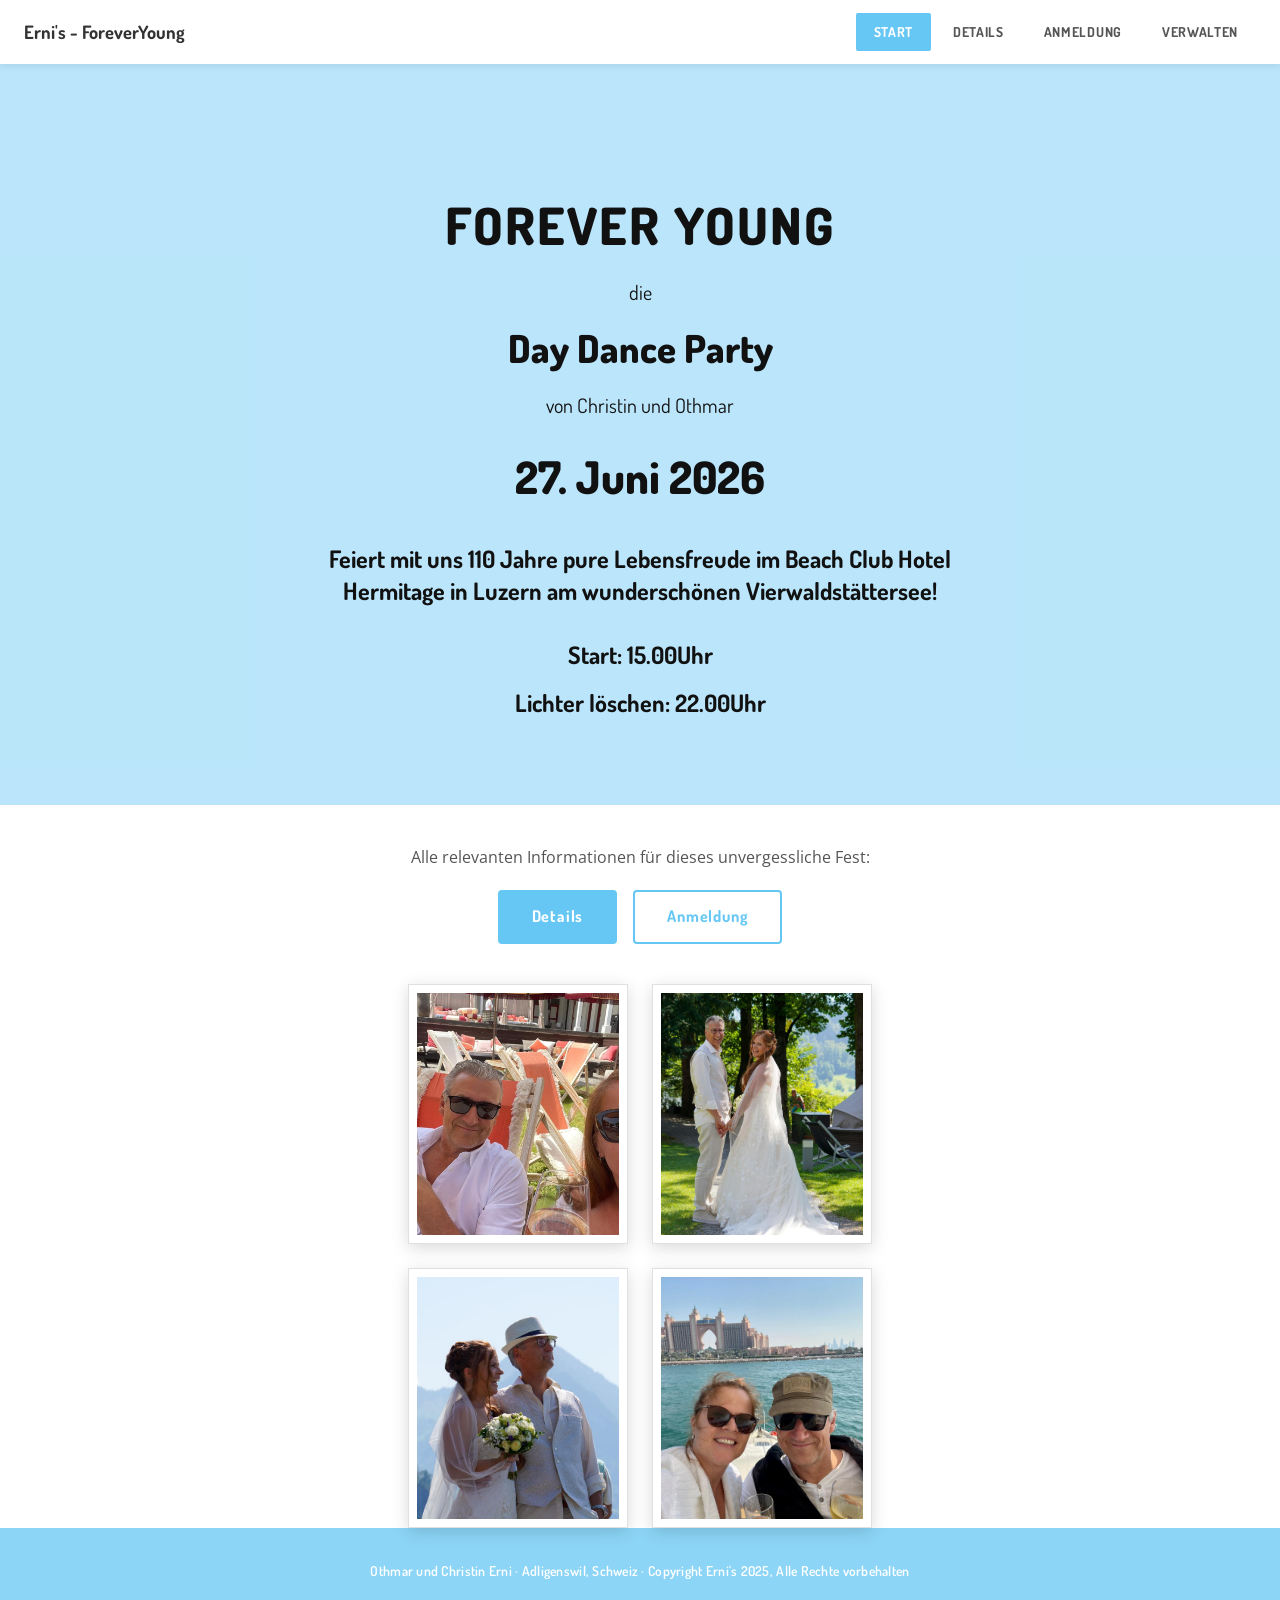
==== commit cb91ea30: "sd" ====
--- a/index.html
+++ b/index.html
@@ -91,9 +91,7 @@
     </section>
     <footer>
       <div class="footer-inner">
-        <img class="footer-logo" src="assets/images/ernislogo.svg" alt="Erni's - ForeverYoung" />        <p class="footer-name">Othmar und Christin Erni</p>
-        <p class="footer-location">Adligenswil, Schweiz</p>
-        <p class="footer-copy">Copyright Erni's 2025, Alle Rechte vorbehalten</p>
+<p class="footer-line">Othmar und Christin Erni · Adligenswil, Schweiz · Copyright Erni's 2025, Alle Rechte vorbehalten</p>
       </div>
     </footer>
   </div>
--- a/assets/style.css
+++ b/assets/style.css
@@ -477,28 +477,14 @@
   gap: 8px;
 }
 
-footer img.footer-logo {
-  height: 60px;
-  width: auto;
-  margin-bottom: 4px;
-}
-
-.footer-name {
-  font-family: var(--font1);
-  font-size: 0.95rem;
-  font-weight: 700;
-  color: #fff;
-}
-
-.footer-location {
+.footer-line {
+  font-family: var(--font1);
   font-size: 0.85rem;
-  color: rgba(255,255,255,0.85);
-}
-
-.footer-copy {
-  font-size: 0.8rem;
-  color: rgba(255,255,255,0.75);
-  margin-top: 8px;
+  font-weight: 600;
+  color: #fff;
+  text-align: center;
+  margin: 0;
+  letter-spacing: 0.02em;
 }
 
 /* ============================================
@@ -820,17 +806,16 @@
    FRAMES GALLERY (4 photo frames in white CTA area)
    ============================================ */
 .frames-gallery {
-  display: flex;
+  display: grid;
+  grid-template-columns: repeat(2, auto);
   justify-content: center;
   gap: 24px;
   margin-top: 40px;
-  flex-wrap: wrap;
 }
 .photo-frame {
   position: relative;
-  width: 190px;
-  height: 230px;
-  flex-shrink: 0;
+  width: 220px;
+  height: 260px;
   padding: 8px;
   background: #fff;
   border: 1px solid rgba(0,0,0,0.12);
@@ -856,11 +841,11 @@
 
 @media (max-width: 768px) {
   .frames-gallery { gap: 16px; }
-  .photo-frame { width: 140px; height: 170px; }
+  .photo-frame { width: 150px; height: 180px; }
 }
 @media (max-width: 480px) {
   .frames-gallery { gap: 12px; }
-  .photo-frame { width: 130px; height: 160px; }
+  .photo-frame { width: 135px; height: 160px; }
 }
 
 /* Conditional form field (partner name appears when checkbox ticked) */
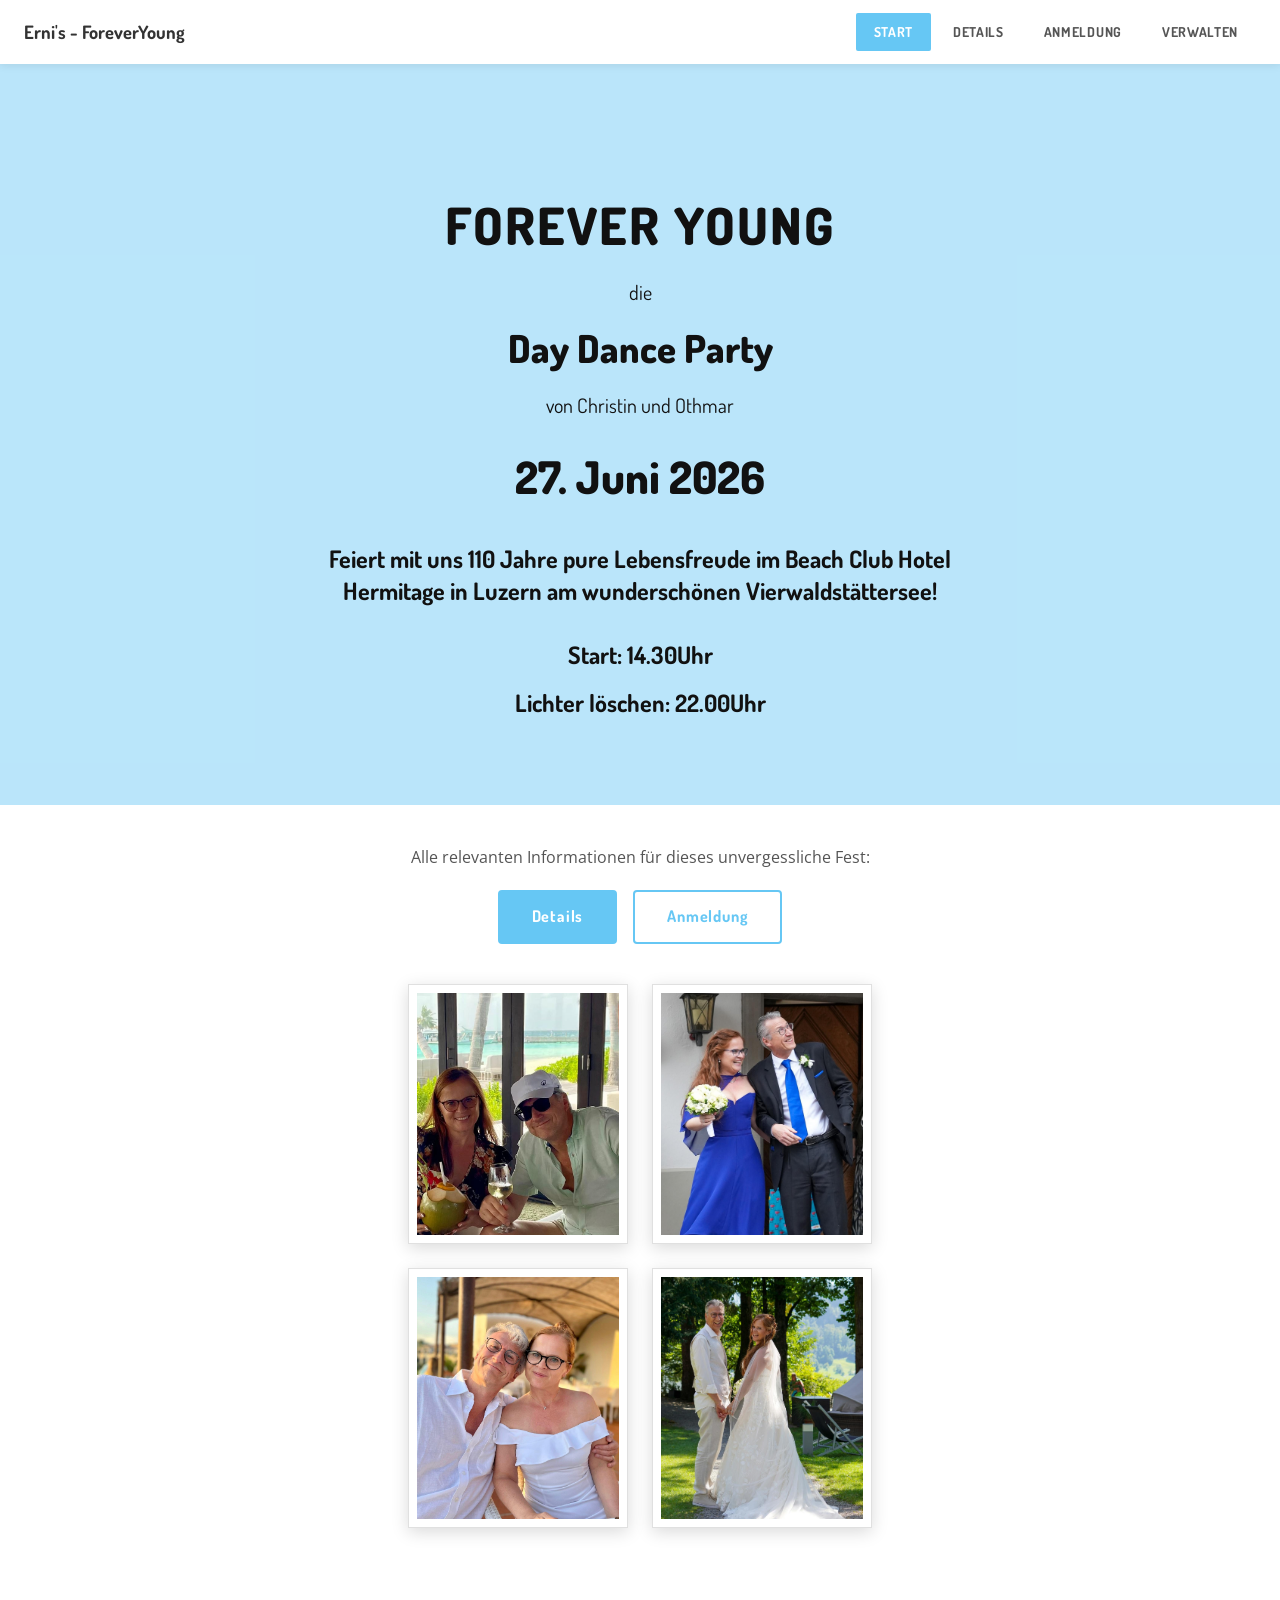
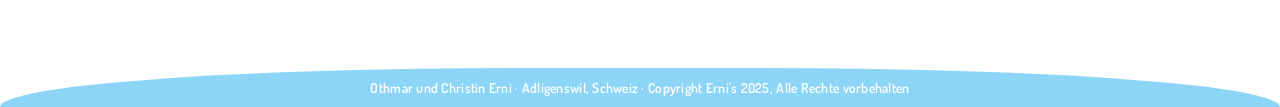
==== commit ecc372d8: "new time" ====
--- a/index.html
+++ b/index.html
@@ -70,7 +70,7 @@
         <p class="hero-tagline-small">von Christin und Othmar</p>
         <p class="hero-date">27. Juni 2026</p>
         <p class="hero-lead">Feiert mit uns 110 Jahre pure Lebensfreude im Beach Club Hotel Hermitage in Luzern am wunderschönen Vierwaldstättersee!</p>
-        <p class="hero-times">Start: 15.00Uhr</p>
+        <p class="hero-times">Start: 14.30Uhr</p>
         <p class="hero-times">Lichter löschen: 22.00Uhr</p>
       </div>
     </section>
--- a/assets/style.css
+++ b/assets/style.css
@@ -204,7 +204,7 @@
    CTA SECTION
    ============================================ */
 .cta-section {
-  padding: 40px 20px 0;
+  padding: 40px 20px 60px;
   text-align: center;
   background: #fff;
 }
@@ -463,18 +463,22 @@
 /* ============================================
    FOOTER
    ============================================ */
+/* Blue arch footer — narrow, with a curved top edge that bows upward. */
 footer {
+  position: relative;
   background: var(--color1-75);
   color: #fff;
-  padding: 32px 24px;
-  text-align: center;
+  padding: 10px 24px;
+  text-align: center;
+  margin-top: 80px;   /* bigger gap above the footer */
+  border-top-left-radius: 50% 48px;
+  border-top-right-radius: 50% 48px;
 }
 
 .footer-inner {
   display: flex;
-  flex-direction: column;
   align-items: center;
-  gap: 8px;
+  justify-content: center;
 }
 
 .footer-line {
@@ -485,6 +489,13 @@
   text-align: center;
   margin: 0;
   letter-spacing: 0.02em;
+  line-height: 1.4;
+}
+
+/* On narrow screens, wrap the single line gracefully without the footer growing too much */
+@media (max-width: 520px) {
+  footer { padding: 12px 20px; margin-top: 56px; }
+  .footer-line { font-size: 0.78rem; }
 }
 
 /* ============================================
@@ -848,6 +859,18 @@
   .photo-frame { width: 135px; height: 160px; }
 }
 
+/* Honeypot — bot-visible but human-invisible. Never use display:none (some bots skip). */
+.hp-field {
+  position: absolute !important;
+  left: -9999px !important;
+  top: auto !important;
+  width: 1px !important;
+  height: 1px !important;
+  overflow: hidden !important;
+  opacity: 0 !important;
+  pointer-events: none !important;
+}
+
 /* Conditional form field (partner name appears when checkbox ticked) */
 .conditional-field {
   margin: 4px 0 10px 26px;
